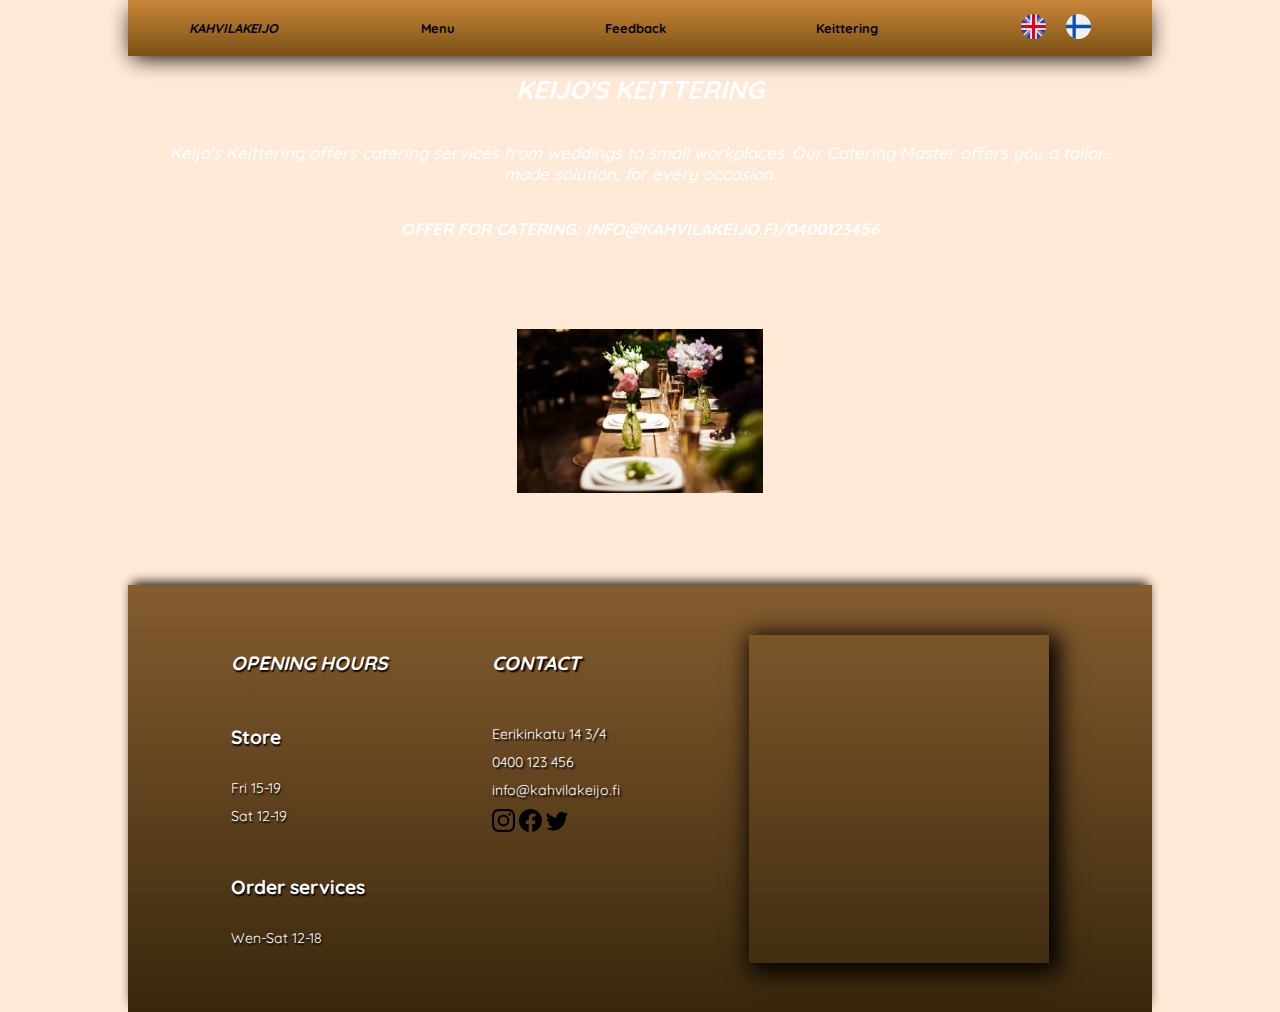
==== catering.html @ 2196271e "Merge branch 'main' of https://github.com/PikuMati/Projekti2" ====
<!DOCTYPE html>
<html lang="en">
<html class="keittering">
  <head>
    <meta charset="utf-8">
    <link rel="stylesheet" href="./css/style-1.css">
    <link rel="preconnect" href="https://fonts.googleapis.com">
      <link rel="preconnect" href="https://fonts.gstatic.com" crossorigin>
      <link href="https://fonts.googleapis.com/css2?family=Quicksand:wght@500&family=The+Nautigal:wght@700&display=swap" rel="stylesheet">
    <title>
      KahvilaKeijo | Our selection includes a large number of advanced
      developed flavors from the world of coffee!
    </title>
 </head>
 
 <body>
    <nav>
      <div class="nav_left">
        <h1 style="font-size:1vw;"><a href="etusivu.html">KahvilaKeijo</a></h1>
      </div>
      <div class="nav_right">
        <h3 style="font-size:1vw;"><a href="menu.html">Menu</a></h3>
        <h3 style="font-size:1vw;"><a href="palaute.html">Feedback</a></h3>
        <h3 style="font-size:1vw;"><a href="Keittering.html">Keittering</a></h3>
      </div>
      <div class="lang">
        <a href="catering.html" class="lang_icon_container"
          ><img
            class="lang_icon"
            src="images/240px-United-kingdom_flag_icon_round.svg.png"
            alt=""
        /></a>

        <a href="Keittering.html" class="lang_icon_container">
          <img
            class="lang_icon"
            src="images/finland-svgrepo-com.svg"
            alt=""
          />
        </a>
      </div>
    </nav>
    <h1 style="font-size:2vw;">
      Keijo's Keittering
    </h1>
    <div>
    <p style="font-size:1.3vw;">Keijo's Keittering offers catering services from weddings to small workplaces. Our Catering Master offers you a tailor-made solution,
        for every occasion.
    <h2 style="font-size:1.3vw;">
      Offer for catering: info@kahvilakeijo.fi/0400123456
      </h2>
    </p>
    </div>
    <div class="gallery_box_single">
      <code>
        <div class="gallery clearfix gllr_grid" data-columns="100" data-border-width="4">
          <div class="gllr_image_row">
            <div class="gllr.image_block">
              <p>
                <a rel="images_box504">
                  <img src="images/catering-promo.webp" width="300px" height="200px" style="width:25%; height:25%;">
                </a>
              </p>
              <div style="width:300px;" class="gllr_single_image_text">&nbsp;</div>
      </code>
    <div>
      <footer>
 		   <div class="footer_tiedot">
 			 <h2 style="font-size:1.5vw;">Opening hours</h2>
 			 <ul>
 			   <h3 style="font-size:1.5vw;">Store</h3>
 			   <li style="font-size:1.1vw;">Fri 15-19</li>
 			   <li style="font-size:1.1vw;">Sat 12-19</li>
 			 </ul>
        <ul>
          <h3  style="font-size:1.5vw;">Order services</h3>
          <li  style="font-size:1.1vw;">Wen-Sat 12-18</li>
        </ul>
 		   </div>
 		   <div class="footer_tiedot">
 			 <h2 style="font-size:1.5vw;">Contact</h2>
 			 <ul>
 			   <li style="font-size:1.1vw;">Eerikinkatu 14 3/4</li>
 			   <li style="font-size:1.1vw;">0400 123 456</li>
 			   <li style="font-size:1.1vw;">info@kahvilakeijo.fi</li>
 			   <li style="font-size:1.1vw;">
 				 <a href="#">
 				   <img src="images/instagram.svg" alt="Instagram" style="width:15%"/>
 				 </a>
 				 <a href="#">
 				   <img src="images/facebook.svg" alt="Facebook" style="width:15%"/>
 				 </a>
 				 <a href="#">
 				   <img src="images/twitter.svg" alt="Twitter" style="width:15%"/>
 				 </a>
 			   </li>
 			 </ul>
 		  </div>

      <div class="kartta">
        <iframe
          src="https://www.google.com/maps/embed?pb=!1m18!1m12!1m3!1d1967.6790173694772!2d22.26398201617743!3d60.45051432766401!2m3!1f0!2f0!3f0!3m2!1i1024!2i768!4f13.1!3m3!1m2!1s0x468c76fbe1a1f0ff%3A0x5d44f2a9a297094e!2sEerikinkatu%2014%2C%2020100%20Turku!5e0!3m2!1sen!2sfi!4v1642587451963!5m2!1sen!2sfi"
          width="300"
          height="250"
          style="border: 0"
          allowfullscreen=""
          loading="lazy"
        ></iframe>
      </div>
    </footer>
  </body>
</html>
---- css/style-1.css ----
html {
  margin: 0;
  padding: 0;
}
body {
  font-family: "Quicksand", sans-serif;
  text-align: center;
  color: white;
  margin: 0;
}

a {
  color: rgb(214, 214, 214);
}

a:hover {
  color: red;
}

nav {
  display: flex;
  justify-content: space-around;
  background: rgb(134, 90, 48);
  background: linear-gradient(
    180deg,
    rgb(202, 134, 56) 0%,
    rgb(121, 81, 21) 100%
  );
  -webkit-box-shadow: 0px 6px 22px -4px #000000;
  box-shadow: 0px 6px 22px -4px #000000;
  text-shadow: none;
}
.lang {
  display: flex;
  justify-content: flex-end;
  gap: 20px;
  /* margin: auto 0; */
  /* padding: auto 0; */
}

.lang_icon_container {
  margin: auto;
}

.lang_icon {
  width: 25px;
  height: 25px;
  margin: auto;
}

nav h3 {
  margin: auto 0;
}

nav a {
  text-decoration: none;
  color: #000000;
}

nav a:hover {
  text-decoration: none;
  /* Väri pitää muuttaa sopivammaksi */
  color: red;
}

.nav_left {
  margin: auto 0;
}

.nav_right {
  display: flex;
  justify-content: space-between;
  padding: 25px;
  gap: 150px;
}

h1 {
  text-transform: uppercase;
  text-shadow: 0, 5px;
  color: rgb(61, 53, 39);
  font-style: italic;
  font-size: 2em;
  color: white;
}

h2 {
  text-transform: uppercase;
  text-shadow: 0, 5px;
  color: rgb(61, 53, 39);
  font-style: italic;
  font-size: 1, 5em;
  margin-bottom: 30px;
  color: white;
}

h3 {
  margin-bottom: 30px;
  color: white;
}

h6 {
  line-height: 1px;
  /* color: #2300bf; */
}

p {
  text-align: center;
  color: rgb(61, 53, 39);
  font-style: oblique;
  font-size: 24px;
  padding: 20px;
}

.etusivu {
  background: url("../images/cup1.jpg");
  background-size: cover;
  text-align: center;
  background-size: cover;
  color: white;
}

.custom_h1 {
  text-transform: uppercase;
  border-bottom: 4px solid black;
  padding-bottom: 20px;
  margin-bottom: 30px;
  text-shadow: 0.05em 0.05em 0.1em black;
  text-color: #000000;
}

/*
 	.custom_h2 {
	}
	.custom_h3 {
	}
	*/

.custom_h4 {
  color: white;
  text-align: center;
  font-size: 1em;
  font-style: italic;
}

.otsikko {
  /*font-family: "The Nautigal", cursive; Luettavampi ilman tätä?*/
  font-size: 6em;
  color: white;
  text-shadow: 0.05em 0.05em 0.1em black;
  margin: 50px;
}

.section {
  font-size: 1.5em;
  display: flex;
  align-items: center;
  flex-direction: column;
}

#layout {
  display: grid;
  gap: 30px;
  /* grid-template-columns: repeat(3, 33.3%); */
  grid-template-columns: 1fr 1fr 1fr;
  text-shadow: 0.05em 0.05em 0.1em black;
  margin-bottom: 100px;
}

#lokaatio {
  font-size: 1.5em;
  margin-bottom: 100px;
}

@media screen and (max-width: 1024px) {
  #layout {
    grid-template-columns: repeat(3, 200px);
    padding-left: 100px;
    padding-right: 200px;
  }
}

.menu {
  background: url("../images/coffeemenu.jpg");
  background-size: cover;
  box-sizing: border-box;
  margin: 0;
  color: white;
}

.pää_otsikko {
  /* color: #ff5c03; */
  text-align: center;
  font-size: 3em;
}

.tuote_otsikko {
  text-align: center;
}

.selostus {
  border-bottom: 3px solid white;
  padding: 20px 0;
  text-align: center;
}

.tuote {
  display: flex;
  justify-content: space-between;
  border-bottom: 1px solid;
}

p {
  font-weight: 500;
  margin: 0;
  color: white;
}

/* @media screen and (min-width: 6px) (Etusivun responsiivisuuteen. Matti) {
	#layout {
		grid-template-rows: repeat(6, 10px);
		grid-template-columns: 40px;
		padding-left: 260px;
		padding-right: 300px;
		}
	}
	
@media screen and (min-width: 663px) {
	#layout {
		grid-template-rows: repeat(6, 190px);
		grid-template-columns: 400px;
		padding-left: 260px;
		padding-right: 300px;
		}
	}
	
@media screen and (min-width: 1024px) {
	#layout {
		display: grid;
		grid-row: inherit;
		grid-template-columns: repeat(2, 600px);
		grid-template-rows: repeat(3, 200px);
		padding-right: 600px;
		padding-left: 340px;
		}
	} */

ul {
  padding: 0;
}

.container {
  margin: 0 40px 0px 40px;
}

.keittering {
  background-color: rgb(255, 233, 215);
  margin: 0 10%;
  text-align: center;
  background-size: contain;
}

.nav_right {
  display: flex;
  justify-content: space-between;
  padding: 20px;
  gap: 150px;
}

textarea {
  resize: none;
  height: 150px;
  width: 350px;
}

.palaute {
  background: url("../images/palaute.png");
  box-sizing: border-box;
  color: white;
  text-shadow: 0.04em 0.04em 0.085em black;
  background-size:contain;
  text-align: center;
  color: white;
}

#wrapper form input[type="submit"] {
  border: 1px solid #d9d9d9;
  background-color: #efefef;
}

input[type="radio"] {
  display: none;
}

.tahti {
  direction: rtl;
  unicode-bidi: bidi-override;
}

label:hover,
label:hover ~ label {
  color: orange;
}

input[type="radio"]:checked ~ label {
  color: orange;
}

#arvio {
  display: grid;
  grid-row: inherit;
  grid-template-columns: repeat(2, 50%);
  margin-bottom: 1em;
  row-gap: 10%;
  margin-left: 25%;
  margin-right: 25%;
}

#linkit_palaute {
  display: grid;
  grid-row: inherit;
  grid-template-rows: 100px;
  grid-template-columns: repeat 100px;
  margin-left: 25%;
  margin-right: 25%;
  margin-bottom: 10%;
  font-size: 1.5em;
}

footer {
  display: flex;
  justify-content: space-around;
  background: rgb(134, 90, 48);
  background: linear-gradient(
    180deg,
    rgb(133, 92, 46) 0%,
    rgb(56, 39, 13) 100%
  );
  padding: 50px;
  -webkit-box-shadow: 0px -6px 11px -4px #000000;
  box-shadow: 0px -6px 11px -4px #000000;
  margin-top: 50px;
  text-align: center;
  text-shadow: 0.1em 0.1em 0.1em black;
  text-align: left;
}

.kartta {
  -webkit-box-shadow: 5px 5px 22px 5px #000000;
  box-shadow: 5px 5px 22px 5px #000000;
}
iframe {
  width: 100%;
  height: 100%;
}

.footer_tiedot ul {
  margin-top: 50px;
  padding: 0px;
}

.footer_tiedot li {
  list-style: none;
  margin: 10px 0;
}

.footer_tiedot a {
  text-decoration: none;
}

* {
  box-sizing: border-box;
}

.left {
  padding: 20px;
  float: left;
  width: 10%;
}

.main {
  padding: 20px;
  float: left;
  width: 100%;
}

.right {
  padding: 20px;
  float: left;
  width: 20%;
}

@media screen and (max-width: 800px) {
  .left,
  .main,
  .right {
    width: 100%;
  }
}
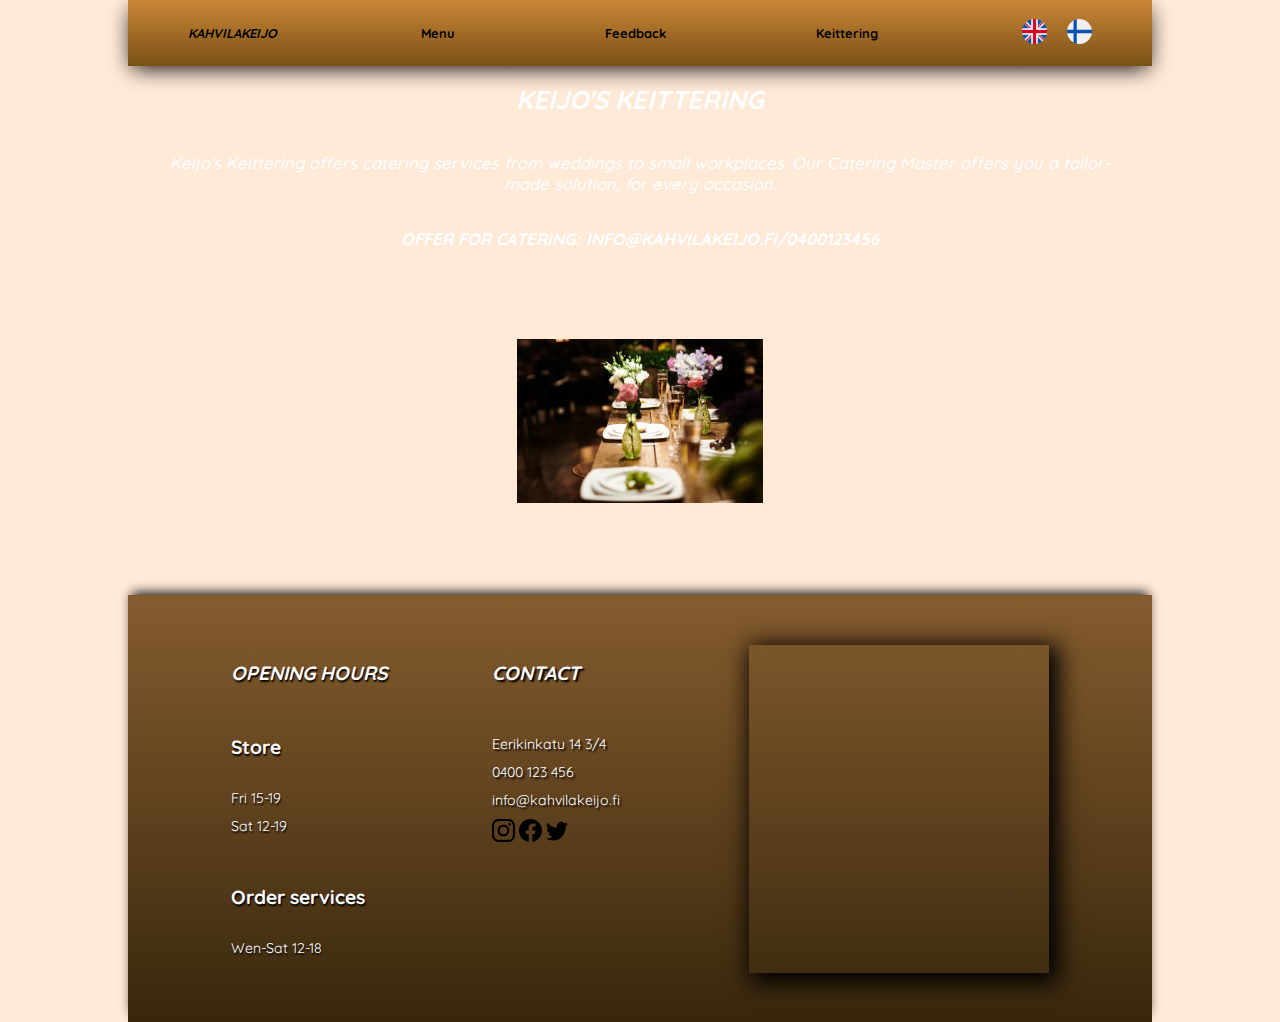
==== commit 2575834e: "Merge branch 'main' of https://github.com/PikuMati/Projekti2" ====
--- a/catering.html
+++ b/catering.html
@@ -17,6 +17,10 @@
     <nav>
       <div class="nav_left">
         <h1 style="font-size:1vw;"><a href="etusivu.html">KahvilaKeijo</a></h1>
+        <div class="mobile_container">
+          <img src="/images/icons8-navigation-50.png" class="mobile_arrow"></img>
+        </div>
+      </div>  
       </div>
       <div class="nav_right">
         <h3 style="font-size:1vw;"><a href="menu.html">Menu</a></h3>
@@ -28,18 +32,25 @@
           ><img
             class="lang_icon"
             src="images/240px-United-kingdom_flag_icon_round.svg.png"
-            alt=""
+            alt="English"
         /></a>
 
         <a href="Keittering.html" class="lang_icon_container">
           <img
             class="lang_icon"
             src="images/finland-svgrepo-com.svg"
-            alt=""
+            alt="Finnish"
           />
         </a>
       </div>
     </nav>
+    <div class="hamburger_menu_container">
+      <ul class="hamburger_menu hidden">
+        <li><a href="/menu.html">Menu</a></li>
+        <li><a href="/tilaus.html">Tilaus</a></li>
+        <li><a href="/Keittering.html">Keittering</a></li>			
+      </ul>
+    </div>
     <h1 style="font-size:2vw;">
       Keijo's Keittering
     </h1>
@@ -108,5 +119,6 @@
         ></iframe>
       </div>
     </footer>
+    <script src="/mobile_nav.js"></script>
   </body>
 </html>
--- a/css/style-1.css
+++ b/css/style-1.css
@@ -48,6 +48,19 @@
   margin: auto;
 }
 
+.hidden {
+  display: none;
+  color: red;
+}
+
+.mobile_container {
+  display: none;
+}
+
+/* .mobile_arrow {
+  display: none;
+} */
+
 nav h3 {
   margin: auto 0;
 }
@@ -160,7 +173,6 @@
 #layout {
   display: grid;
   gap: 30px;
-  /* grid-template-columns: repeat(3, 33.3%); */
   grid-template-columns: 1fr 1fr 1fr;
   text-shadow: 0.05em 0.05em 0.1em black;
   margin-bottom: 100px;
@@ -176,6 +188,76 @@
     grid-template-columns: repeat(3, 200px);
     padding-left: 100px;
     padding-right: 200px;
+  }
+  nav {
+    display: flex;
+    justify-content: center;
+    background: rgb(134, 90, 48);
+    background: linear-gradient(
+      180deg,
+      rgb(202, 134, 56) 0%,
+      rgb(121, 81, 21) 100%
+    );
+    -webkit-box-shadow: 0px 6px 22px -4px #000000;
+    box-shadow: 0px 6px 22px -4px #000000;
+  }
+
+  /* .nav_left {
+    justify-content: center;
+    align-items: center;
+  } */
+
+  nav h3 {
+    margin: auto 0;
+  }
+  nav a {
+    text-decoration: none;
+    color: #000000;
+  }
+  nav a:hover {
+    text-decoration: none;
+    /* Väri pitää muuttaa sopivammaksi */
+    color: red;
+  }
+  .nav_left {
+    margin: auto 0;
+    display: flex;
+    gap: 25px;
+  }
+  .nav_right {
+    display: none;
+  }
+  .mobile_container {
+    display: block;
+    margin: auto 0;
+  }
+
+  .hamburger_menu {
+    position: absolute;
+    width: 100%;
+    background-color: rgba(0, 0, 0, 0.5);
+    margin: 0 auto;
+  }
+  /* .hamburger_menu_container {
+  } */
+  .hamburger_menu li {
+    list-style: none;
+    padding: 20px 0;
+    font-size: 3vh;
+  }
+  .mobile_arrow {
+    display: block;
+    transform: rotate(135deg);
+  }
+
+  h1 {
+    font-size: 6vw;
+  }
+  h2 {
+    font-size: 3vw;
+  }
+  p {
+    font-size: 2vmin;
   }
 }
 
@@ -259,12 +341,12 @@
   background-size: contain;
 }
 
-.nav_right {
+/* .nav_right {
   display: flex;
   justify-content: space-between;
   padding: 20px;
   gap: 150px;
-}
+} */
 
 textarea {
   resize: none;
@@ -277,9 +359,10 @@
   box-sizing: border-box;
   color: white;
   text-shadow: 0.04em 0.04em 0.085em black;
-  background-size:contain;
-  text-align: center;
-  color: white;
+  background-size: contain;
+  text-align: center;
+  color: white;
+  background-size: cover;
 }
 
 #wrapper form input[type="submit"] {
@@ -396,3 +479,69 @@
     width: 100%;
   }
 }
+* {
+  box-sizing: border-box;
+}
+.container {
+  position: relative;
+}
+.mySlides {
+  display: none;
+}
+.cursor {
+  cursor: pointer;
+}
+.prev,
+.next {
+  cursor: pointer;
+  position:absolute;
+  top: 50%;
+  width:auto;
+  padding: 16px;
+  margin-top: -50px;
+  margin-left: -350px;
+  color: white;
+  font-weight: bold;
+  font-size: 20px;
+  border-radius: 0 3px 3px 0;
+  user-select: none;
+  -webkit-user-select: none;
+}
+.next {
+  right: 0;
+  border-radius: 3px 0 0 3px;
+  margin-right: 570px;
+}
+.prev:hover,
+.next:hover {
+  background-color: rgba(0,0,0,0.8);
+}
+.numbertext {
+  color: #f2f2f2;
+  font-size: 12px;
+  padding: 8px 12px;
+  position: absolute;
+  top: 0;
+}
+.caption-container {
+  text-align: center;
+  background-color: #222;
+  padding: 2px 12px;
+  color: white;
+}
+.row::after {
+  content: "";
+  display: table;
+  clear: both;
+}
+.column {
+  float: left;
+  width: 16.66%;
+}
+.demo {
+  display: none;
+}
+.active
+.demo:hover {
+  opacity: 1;
+}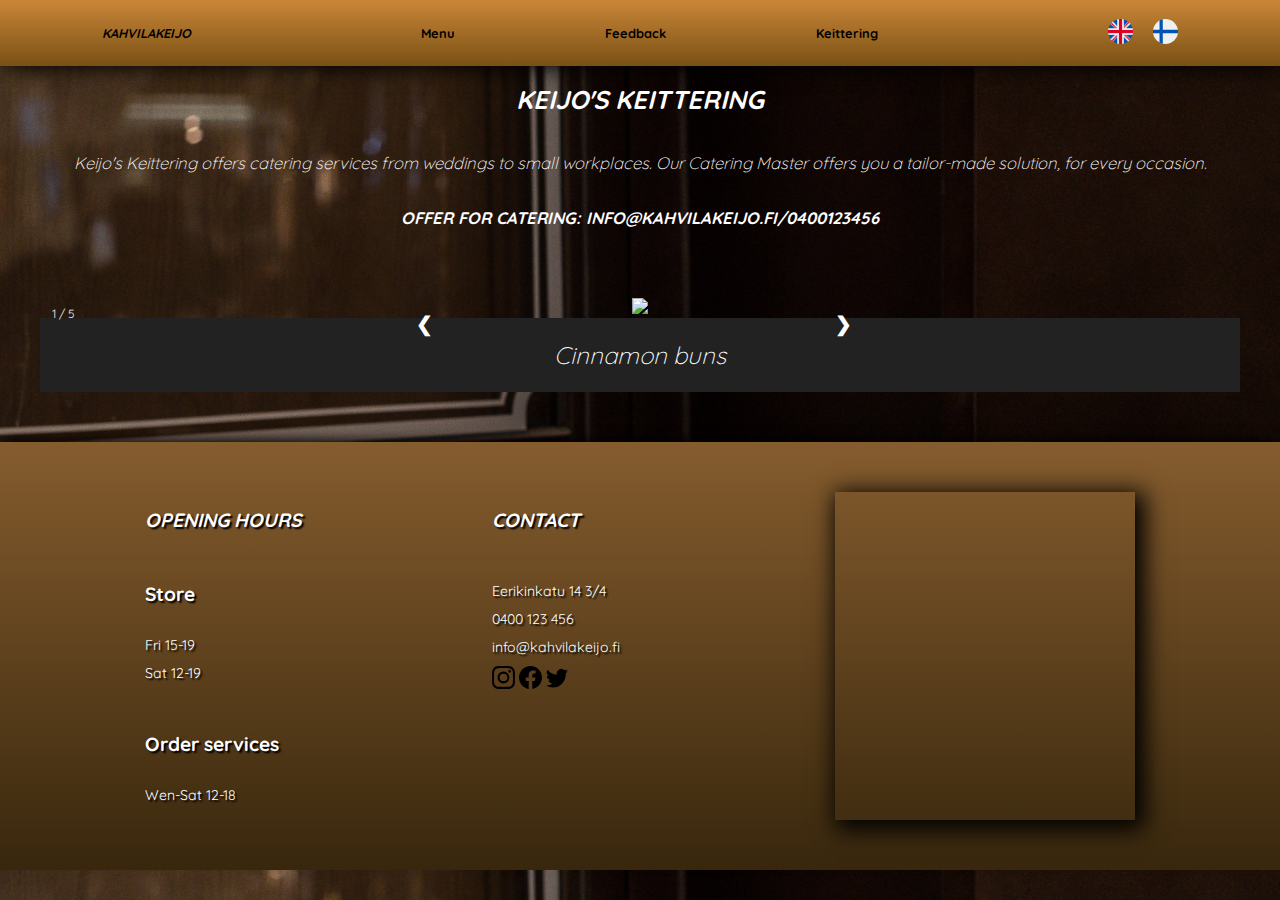
==== commit 46db5c96: "Sheesh" ====
--- a/catering.html
+++ b/catering.html
@@ -1,6 +1,6 @@
 <!DOCTYPE html>
 <html lang="en">
-<html class="keittering">
+<html class="etusivu">
   <head>
     <meta charset="utf-8">
     <link rel="stylesheet" href="./css/style-1.css">
@@ -16,16 +16,16 @@
  <body>
     <nav>
       <div class="nav_left">
-        <h1 style="font-size:1vw;"><a href="etusivu.html">KahvilaKeijo</a></h1>
+        <h1 style="font-size:1vw;"><a href="frontpage.html">KahvilaKeijo</a></h1>
         <div class="mobile_container">
           <img src="/images/icons8-navigation-50.png" class="mobile_arrow"></img>
         </div>
       </div>  
       </div>
       <div class="nav_right">
-        <h3 style="font-size:1vw;"><a href="menu.html">Menu</a></h3>
-        <h3 style="font-size:1vw;"><a href="palaute.html">Feedback</a></h3>
-        <h3 style="font-size:1vw;"><a href="Keittering.html">Keittering</a></h3>
+        <h3 style="font-size:1vw;"><a href="en-menu.html">Menu</a></h3>
+        <h3 style="font-size:1vw;"><a href="feedback.html">Feedback</a></h3>
+        <h3 style="font-size:1vw;"><a href="catering.html">Keittering</a></h3>
       </div>
       <div class="lang">
         <a href="catering.html" class="lang_icon_container"
@@ -62,19 +62,86 @@
       </h2>
     </p>
     </div>
-    <div class="gallery_box_single">
-      <code>
-        <div class="gallery clearfix gllr_grid" data-columns="100" data-border-width="4">
-          <div class="gllr_image_row">
-            <div class="gllr.image_block">
-              <p>
-                <a rel="images_box504">
-                  <img src="images/catering-promo.webp" width="300px" height="200px" style="width:25%; height:25%;">
-                </a>
-              </p>
-              <div style="width:300px;" class="gllr_single_image_text">&nbsp;</div>
-      </code>
-    <div>
+
+      <div class="container">
+        <div class="mySlides">
+          <div class="numbertext"> 1 / 5 </div>
+          <img src="images/knitter catering.jpg" style="width: 25%">
+        </div>
+
+        <div class="mySlides">
+          <div class="numbertext"> 2 / 5</div>
+          <img src="images/Pexels catering.jpeg" style="width: 30%">
+        </div>
+
+        <div class="mySlides">
+          <div class="numbertext"> 3 / 5</div>
+          <img src="images/Waitress catering.jpg" style="width: 30%">
+        </div>
+
+        <div class="mySlides">
+          <div class="numbertext"> 4/ 5</div>
+          <img src="images/pink cake.jpg" style="width: 370px">
+        </div>
+
+        <div class="mySlides">
+          <div class="numbertext"> 5/ 5</div>
+          <img src="images/DrinksCatering.jpeg" style="width: 370px">
+        </div>
+        
+        <a class="prev" onclick="plusSlides(-1)">&#10094; </a>
+        <a class="next" onclick="plusSlides(1)">&#10095; </a>
+        
+        <div class="caption-container">
+          <p id="caption"></p>
+        </div>
+        <div class="row">
+          <div class="column">
+            <img class="demo cursor" src="images/knitter catering.jpg" style="width:30%" onclick="currentSlide(1)" alt="Cinnamon buns">
+          </div>
+          <div class="column">
+            <img class="demo cursor" src="images/Pexels catering.jpeg" style="width:30%" onclick="currentSlide(2)" alt="Warm dishes">
+          </div>
+          <div class="column">
+            <img class="demo cursor" src="images/Waitress catering.jpg" style="width:30%" onclick="currentSlide(3)" alt="Service">
+          </div>
+          <div class="column">
+            <img class="demo cursor" src="images/pink cake.jpg" style="width:280px" onclick="currentSlide(4)" alt="Cakes">
+          </div>
+          <div class="column">
+            <img class="demo cursor" src="images/DrinksCatering.jpeg" style="width:280px" onclick="currentSlide(5)" alt="Drinks">
+          </div>
+        </div>
+      </div>
+      <script>
+        var slideIndex = 1;
+          showSlides(slideIndex);
+        
+          function plusSlides(n) {
+            showSlides(slideIndex += n);
+            }
+          function currentSlide(n) {
+            showSlides(slideIndex = n);
+          }
+          function showSlides(n) {
+            var i;
+            var slides = document.getElementsByClassName("mySlides");
+            var dots = document.getElementsByClassName("demo");
+            var captionText = document.getElementById("caption");
+            if (n > slides.length) {slideIndex = 1}
+            if (n < 1) {slideIndex = slides.length}
+            for (i = 0; i < slides.length; i++) {
+              slides[i].style.display = "none";
+        
+            }
+            for (i = 0; i < dots.length; i++) {
+              dots[i].className = dots[i].className.replace(" active", "");
+            }
+            slides[slideIndex-1].style.display = "block";
+            dots[slideIndex-1].className += " active";
+            captionText.innerHTML = dots[slideIndex-1].alt;
+          }
+        </script>
       <footer>
  		   <div class="footer_tiedot">
  			 <h2 style="font-size:1.5vw;">Opening hours</h2>
--- a/css/style-1.css
+++ b/css/style-1.css
@@ -292,7 +292,7 @@
 }
 
 p {
-  font-weight: 500;
+  font-weight: 270;
   margin: 0;
   color: white;
 }
@@ -359,55 +359,85 @@
   box-sizing: border-box;
   color: white;
   text-shadow: 0.04em 0.04em 0.085em black;
-  background-size: contain;
-  text-align: center;
-  color: white;
   background-size: cover;
-}
-
-#wrapper form input[type="submit"] {
-  border: 1px solid #d9d9d9;
-  background-color: #efefef;
-}
-
-input[type="radio"] {
-  display: none;
-}
-
-.tahti {
-  direction: rtl;
-  unicode-bidi: bidi-override;
-}
-
-label:hover,
-label:hover ~ label {
-  color: orange;
-}
-
-input[type="radio"]:checked ~ label {
-  color: orange;
-}
-
-#arvio {
+  text-align: center;
+  color: white;
+}
+
+div.stars {
+	width: 500;
+	display: inline-block;
+  }
+  
+  input.star { display: none; }
+  
+  label.star {
+	float: center;
+	padding: 10px;
+	font-size: 36px;
+	color: #444;
+	transition: all .2s;
+  }
+  
+  input.star:checked ~ label.star:before {
+	content: '\2605';
+	color: #FD4;
+	transition: all .25s;
+  }
+  
+  input.star-5:checked ~ label.star:before {
+	color: #FE7;
+  }
+  
+  input.star-1:checked ~ label.star:before { color: #F62; }
+  
+  
+  label.star:before {
+	content: '\2605';
+  }
+
+#stars {
   display: grid;
   grid-row: inherit;
   grid-template-columns: repeat(2, 50%);
-  margin-bottom: 1em;
-  row-gap: 10%;
-  margin-left: 25%;
-  margin-right: 25%;
+  grid-template-rows: repeat(2, 70%);
+  margin-bottom: 5%;
+  row-gap: 30%;
+  margin-left: 20%;
+  margin-right: 20%;
+  text-align: center;
+  direction: rtl;
+
 }
 
 #linkit_palaute {
   display: grid;
   grid-row: inherit;
-  grid-template-rows: 100px;
+  grid-template-rows: 5em;
   grid-template-columns: repeat 100px;
+  margin-top: 15%;
   margin-left: 25%;
   margin-right: 25%;
   margin-bottom: 10%;
   font-size: 1.5em;
 }
+@media screen and (max-width: 1024px) {
+	#stars {
+		display: grid;
+		grid-row: inherit;
+		grid-template-rows: repeat(3, 130px);
+		grid-template-columns: none;
+		row-gap: 0px;
+		font-size: 1.7em;
+		text-shadow: 0.07em 0.07em 0.07em black;
+    direction: rtl;
+		}
+	.palaute {
+		text-shadow: 0.07em 0.07em 0.07em black;	
+		font-size: 1.3em;
+		margin-bottom: 2em;
+	}
+	}
 
 footer {
   display: flex;
@@ -499,7 +529,7 @@
   width:auto;
   padding: 16px;
   margin-top: -50px;
-  margin-left: -350px;
+  margin-left: -20%;
   color: white;
   font-weight: bold;
   font-size: 20px;
@@ -510,7 +540,7 @@
 .next {
   right: 0;
   border-radius: 3px 0 0 3px;
-  margin-right: 570px;
+  margin-right: 31%;
 }
 .prev:hover,
 .next:hover {
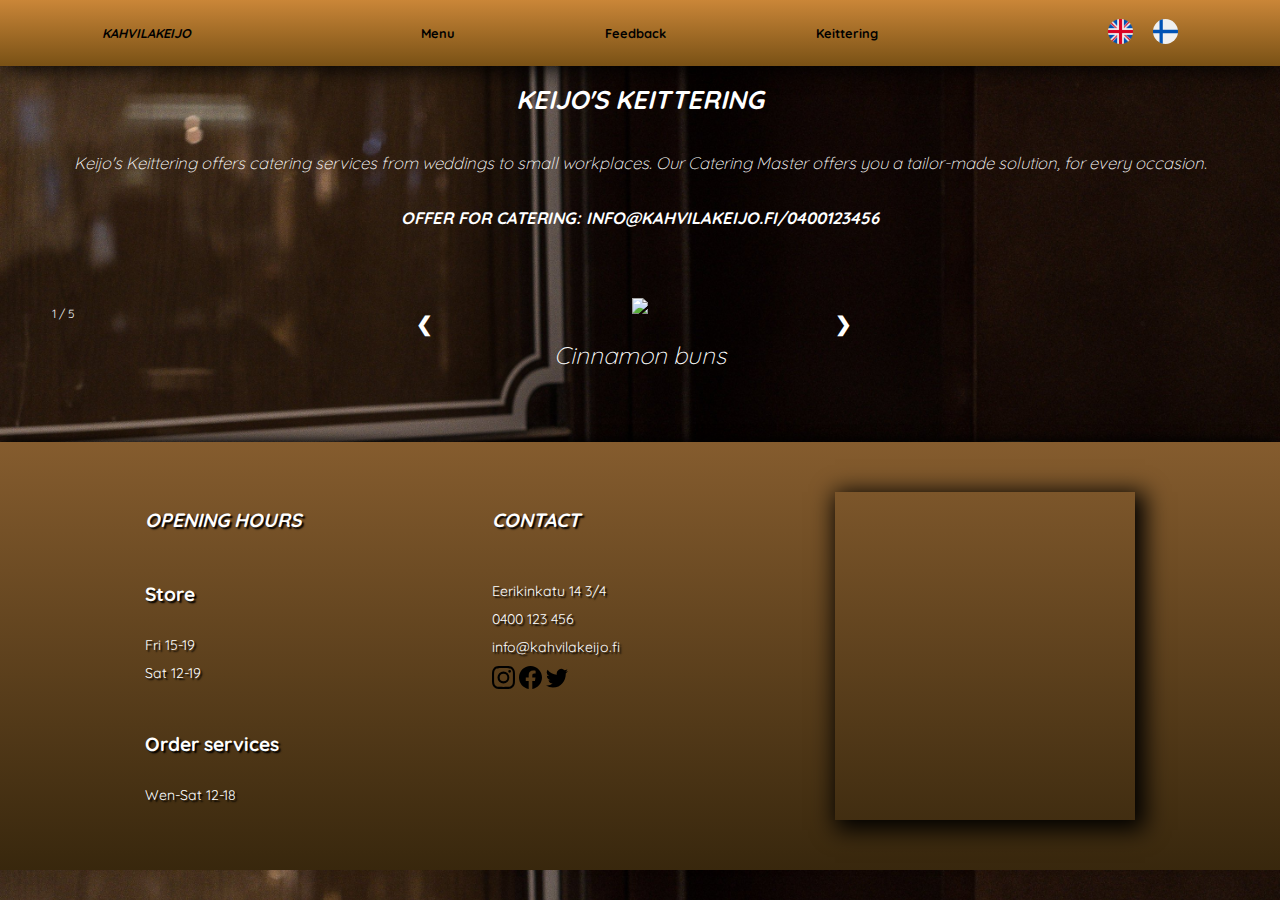
==== commit 769bb671: "cc" ====
--- a/catering.html
+++ b/catering.html
@@ -66,7 +66,7 @@
       <div class="container">
         <div class="mySlides">
           <div class="numbertext"> 1 / 5 </div>
-          <img src="images/knitter catering.jpg" style="width: 25%">
+          <img src="images/knitter catering.jpg" style="width: 27%">
         </div>
 
         <div class="mySlides">
--- a/css/style-1.css
+++ b/css/style-1.css
@@ -415,7 +415,7 @@
   grid-row: inherit;
   grid-template-rows: 5em;
   grid-template-columns: repeat 100px;
-  margin-top: 15%;
+  margin-top: 10%;
   margin-left: 25%;
   margin-right: 25%;
   margin-bottom: 10%;
@@ -555,7 +555,6 @@
 }
 .caption-container {
   text-align: center;
-  background-color: #222;
   padding: 2px 12px;
   color: white;
 }
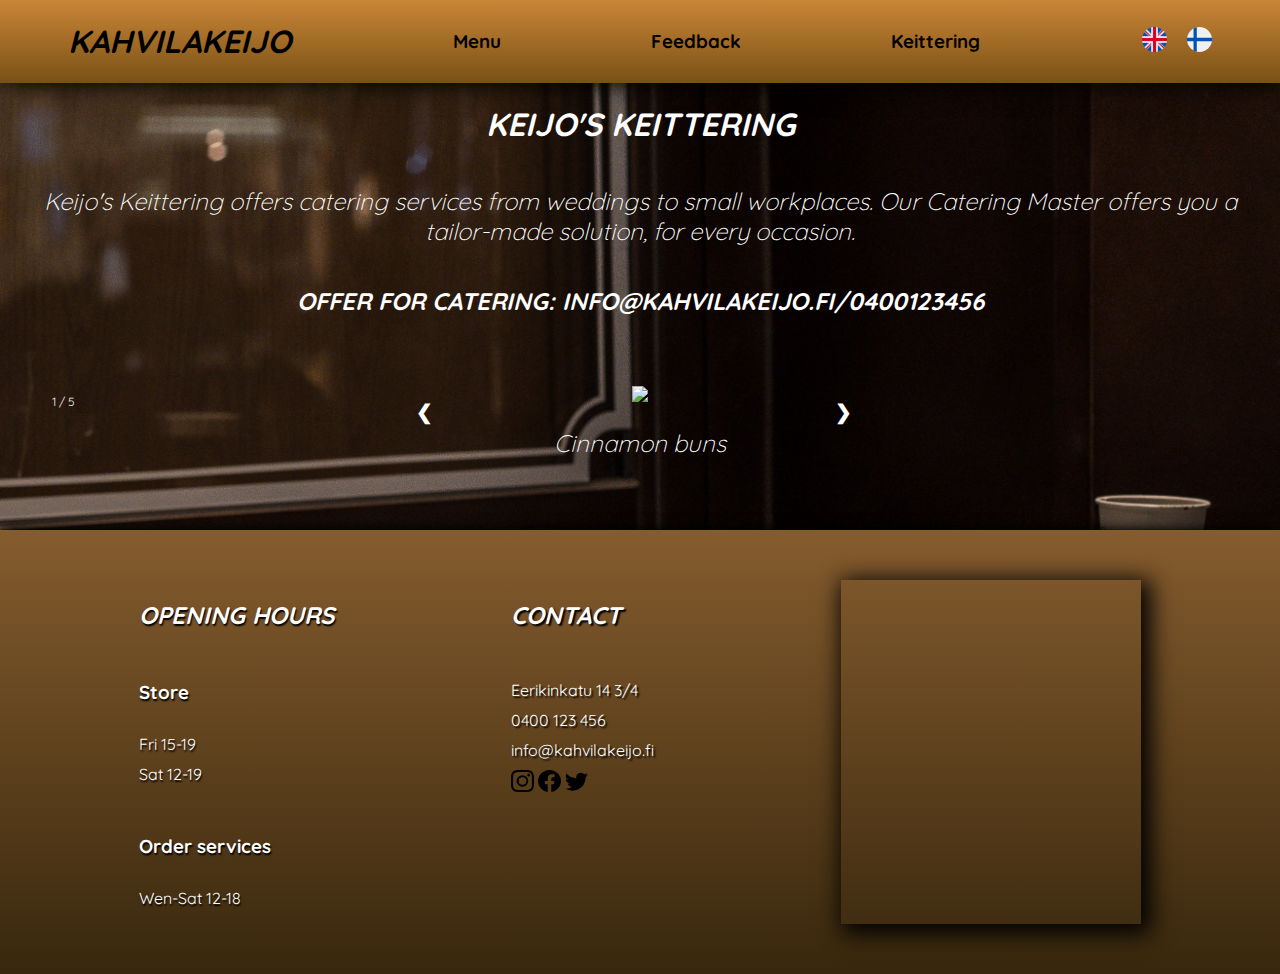
==== commit 6990ede4: "Paransin kuvien jäsentelyn" ====
--- a/catering.html
+++ b/catering.html
@@ -12,20 +12,20 @@
       developed flavors from the world of coffee!
     </title>
  </head>
- 
+
  <body>
     <nav>
       <div class="nav_left">
-        <h1 style="font-size:1vw;"><a href="frontpage.html">KahvilaKeijo</a></h1>
+        <h1><a href="frontpage.html">KahvilaKeijo</a></h1>
         <div class="mobile_container">
-          <img src="/images/icons8-navigation-50.png" class="mobile_arrow"></img>
+          <img src="images/icons8-navigation-50.png" class="mobile_arrow"></img>
         </div>
-      </div>  
+      </div>
       </div>
       <div class="nav_right">
-        <h3 style="font-size:1vw;"><a href="en-menu.html">Menu</a></h3>
-        <h3 style="font-size:1vw;"><a href="feedback.html">Feedback</a></h3>
-        <h3 style="font-size:1vw;"><a href="catering.html">Keittering</a></h3>
+        <h3><a href="en-menu.html">Menu</a></h3>
+        <h3><a href="feedback.html">Feedback</a></h3>
+        <h3><a href="catering.html">Keittering</a></h3>
       </div>
       <div class="lang">
         <a href="catering.html" class="lang_icon_container"
@@ -48,16 +48,16 @@
       <ul class="hamburger_menu hidden">
         <li><a href="/menu.html">Menu</a></li>
         <li><a href="/tilaus.html">Tilaus</a></li>
-        <li><a href="/Keittering.html">Keittering</a></li>			
+        <li><a href="/Keittering.html">Keittering</a></li>
       </ul>
     </div>
-    <h1 style="font-size:2vw;">
+    <h1>
       Keijo's Keittering
     </h1>
     <div>
-    <p style="font-size:1.3vw;">Keijo's Keittering offers catering services from weddings to small workplaces. Our Catering Master offers you a tailor-made solution,
+    <p>Keijo's Keittering offers catering services from weddings to small workplaces. Our Catering Master offers you a tailor-made solution,
         for every occasion.
-    <h2 style="font-size:1.3vw;">
+    <h2>
       Offer for catering: info@kahvilakeijo.fi/0400123456
       </h2>
     </p>
@@ -86,12 +86,12 @@
 
         <div class="mySlides">
           <div class="numbertext"> 5/ 5</div>
-          <img src="images/DrinksCatering.jpeg" style="width: 370px">
+          <img src="images/DrinksCatering.jpg" style="width: 370px">
         </div>
-        
+
         <a class="prev" onclick="plusSlides(-1)">&#10094; </a>
         <a class="next" onclick="plusSlides(1)">&#10095; </a>
-        
+
         <div class="caption-container">
           <p id="caption"></p>
         </div>
@@ -106,17 +106,17 @@
             <img class="demo cursor" src="images/Waitress catering.jpg" style="width:30%" onclick="currentSlide(3)" alt="Service">
           </div>
           <div class="column">
-            <img class="demo cursor" src="images/pink cake.jpg" style="width:280px" onclick="currentSlide(4)" alt="Cakes">
+            <img class="demo cursor" src="images/pink cake.jpg" style="width:30%" onclick="currentSlide(4)" alt="Cakes">
           </div>
           <div class="column">
-            <img class="demo cursor" src="images/DrinksCatering.jpeg" style="width:280px" onclick="currentSlide(5)" alt="Drinks">
+            <img class="demo cursor" src="images/DrinksCatering.jpg" style="width:30%" onclick="currentSlide(5)" alt="Drinks">
           </div>
         </div>
       </div>
       <script>
         var slideIndex = 1;
           showSlides(slideIndex);
-        
+
           function plusSlides(n) {
             showSlides(slideIndex += n);
             }
@@ -132,7 +132,7 @@
             if (n < 1) {slideIndex = slides.length}
             for (i = 0; i < slides.length; i++) {
               slides[i].style.display = "none";
-        
+
             }
             for (i = 0; i < dots.length; i++) {
               dots[i].className = dots[i].className.replace(" active", "");
@@ -144,24 +144,24 @@
         </script>
       <footer>
  		   <div class="footer_tiedot">
- 			 <h2 style="font-size:1.5vw;">Opening hours</h2>
+ 			 <h2>Opening hours</h2>
  			 <ul>
- 			   <h3 style="font-size:1.5vw;">Store</h3>
- 			   <li style="font-size:1.1vw;">Fri 15-19</li>
- 			   <li style="font-size:1.1vw;">Sat 12-19</li>
+ 			   <h3>Store</h3>
+ 			   <li>Fri 15-19</li>
+ 			   <li>Sat 12-19</li>
  			 </ul>
         <ul>
-          <h3  style="font-size:1.5vw;">Order services</h3>
-          <li  style="font-size:1.1vw;">Wen-Sat 12-18</li>
+          <h3>Order services</h3>
+          <li>Wen-Sat 12-18</li>
         </ul>
  		   </div>
  		   <div class="footer_tiedot">
- 			 <h2 style="font-size:1.5vw;">Contact</h2>
+ 			 <h2>Contact</h2>
  			 <ul>
- 			   <li style="font-size:1.1vw;">Eerikinkatu 14 3/4</li>
- 			   <li style="font-size:1.1vw;">0400 123 456</li>
- 			   <li style="font-size:1.1vw;">info@kahvilakeijo.fi</li>
- 			   <li style="font-size:1.1vw;">
+ 			   <li>Eerikinkatu 14 3/4</li>
+ 			   <li>0400 123 456</li>
+ 			   <li>info@kahvilakeijo.fi</li>
+ 			   <li>
  				 <a href="#">
  				   <img src="images/instagram.svg" alt="Instagram" style="width:15%"/>
  				 </a>
@@ -188,4 +188,5 @@
     </footer>
     <script src="/mobile_nav.js"></script>
   </body>
+  </html>
 </html>
--- a/css/style-1.css
+++ b/css/style-1.css
@@ -138,15 +138,7 @@
   padding-bottom: 20px;
   margin-bottom: 30px;
   text-shadow: 0.05em 0.05em 0.1em black;
-  text-color: #000000;
-}
-
-/*
- 	.custom_h2 {
-	}
-	.custom_h3 {
-	}
-	*/
+}
 
 .custom_h4 {
   color: white;
@@ -157,10 +149,11 @@
 
 .otsikko {
   /*font-family: "The Nautigal", cursive; Luettavampi ilman tätä?*/
-  font-size: 6em;
+  font-size: 4em;
   color: white;
   text-shadow: 0.05em 0.05em 0.1em black;
-  margin: 50px;
+  margin: 10%;
+  
 }
 
 .section {
@@ -186,8 +179,7 @@
 @media screen and (max-width: 1024px) {
   #layout {
     grid-template-columns: repeat(3, 200px);
-    padding-left: 100px;
-    padding-right: 200px;
+    display: contents;
   }
   nav {
     display: flex;
@@ -233,13 +225,12 @@
   }
 
   .hamburger_menu {
-    position: absolute;
+    /* position: absolute; */
     width: 100%;
     background-color: rgba(0, 0, 0, 0.5);
     margin: 0 auto;
   }
-  /* .hamburger_menu_container {
-  } */
+
   .hamburger_menu li {
     list-style: none;
     padding: 20px 0;
@@ -365,36 +356,39 @@
 }
 
 div.stars {
-	width: 500;
-	display: inline-block;
-  }
-  
-  input.star { display: none; }
-  
-  label.star {
-	float: center;
-	padding: 10px;
-	font-size: 36px;
-	color: #444;
-	transition: all .2s;
-  }
-  
-  input.star:checked ~ label.star:before {
-	content: '\2605';
-	color: #FD4;
-	transition: all .25s;
-  }
-  
-  input.star-5:checked ~ label.star:before {
-	color: #FE7;
-  }
-  
-  input.star-1:checked ~ label.star:before { color: #F62; }
-  
-  
-  label.star:before {
-	content: '\2605';
-  }
+  width: 500;
+  display: inline-block;
+}
+
+input.star {
+  display: none;
+}
+
+label.star {
+  float: center;
+  padding: 10px;
+  font-size: 36px;
+  color: #444;
+  transition: all 0.2s;
+}
+
+input.star:checked ~ label.star:before {
+  content: "\2605";
+  color: #fd4;
+  transition: all 0.25s;
+}
+
+input.star-5:checked ~ label.star:before {
+  color: #fe7;
+}
+
+input.star-1:checked ~ label.star:before {
+  color: #f62;
+}
+
+label.star:before {
+  content: "\2605";
+}
 
 #stars {
   display: grid;
@@ -407,7 +401,6 @@
   margin-right: 20%;
   text-align: center;
   direction: rtl;
-
 }
 
 #linkit_palaute {
@@ -422,22 +415,22 @@
   font-size: 1.5em;
 }
 @media screen and (max-width: 1024px) {
-	#stars {
-		display: grid;
-		grid-row: inherit;
-		grid-template-rows: repeat(3, 130px);
-		grid-template-columns: none;
-		row-gap: 0px;
-		font-size: 1.7em;
-		text-shadow: 0.07em 0.07em 0.07em black;
+  #stars {
+    display: grid;
+    grid-row: inherit;
+    grid-template-rows: repeat(3, 190px);
+    grid-template-columns: none;
+    row-gap: 0px;
+    font-size: 1.7em;
+    text-shadow: 0.07em 0.07em 0.07em black;
     direction: rtl;
-		}
-	.palaute {
-		text-shadow: 0.07em 0.07em 0.07em black;	
-		font-size: 1.3em;
-		margin-bottom: 2em;
-	}
-	}
+  }
+  .palaute {
+    text-shadow: 0.07em 0.07em 0.07em black;
+    font-size: 1.3em;
+    margin-bottom: 2em;
+  }
+}
 
 footer {
   display: flex;
@@ -524,9 +517,9 @@
 .prev,
 .next {
   cursor: pointer;
-  position:absolute;
+  position: absolute;
   top: 50%;
-  width:auto;
+  width: auto;
   padding: 16px;
   margin-top: -50px;
   margin-left: -20%;
@@ -544,7 +537,7 @@
 }
 .prev:hover,
 .next:hover {
-  background-color: rgba(0,0,0,0.8);
+  background-color: rgba(0, 0, 0, 0.8);
 }
 .numbertext {
   color: #f2f2f2;
@@ -570,7 +563,6 @@
 .demo {
   display: none;
 }
-.active
-.demo:hover {
+.active .demo:hover {
   opacity: 1;
-}+}
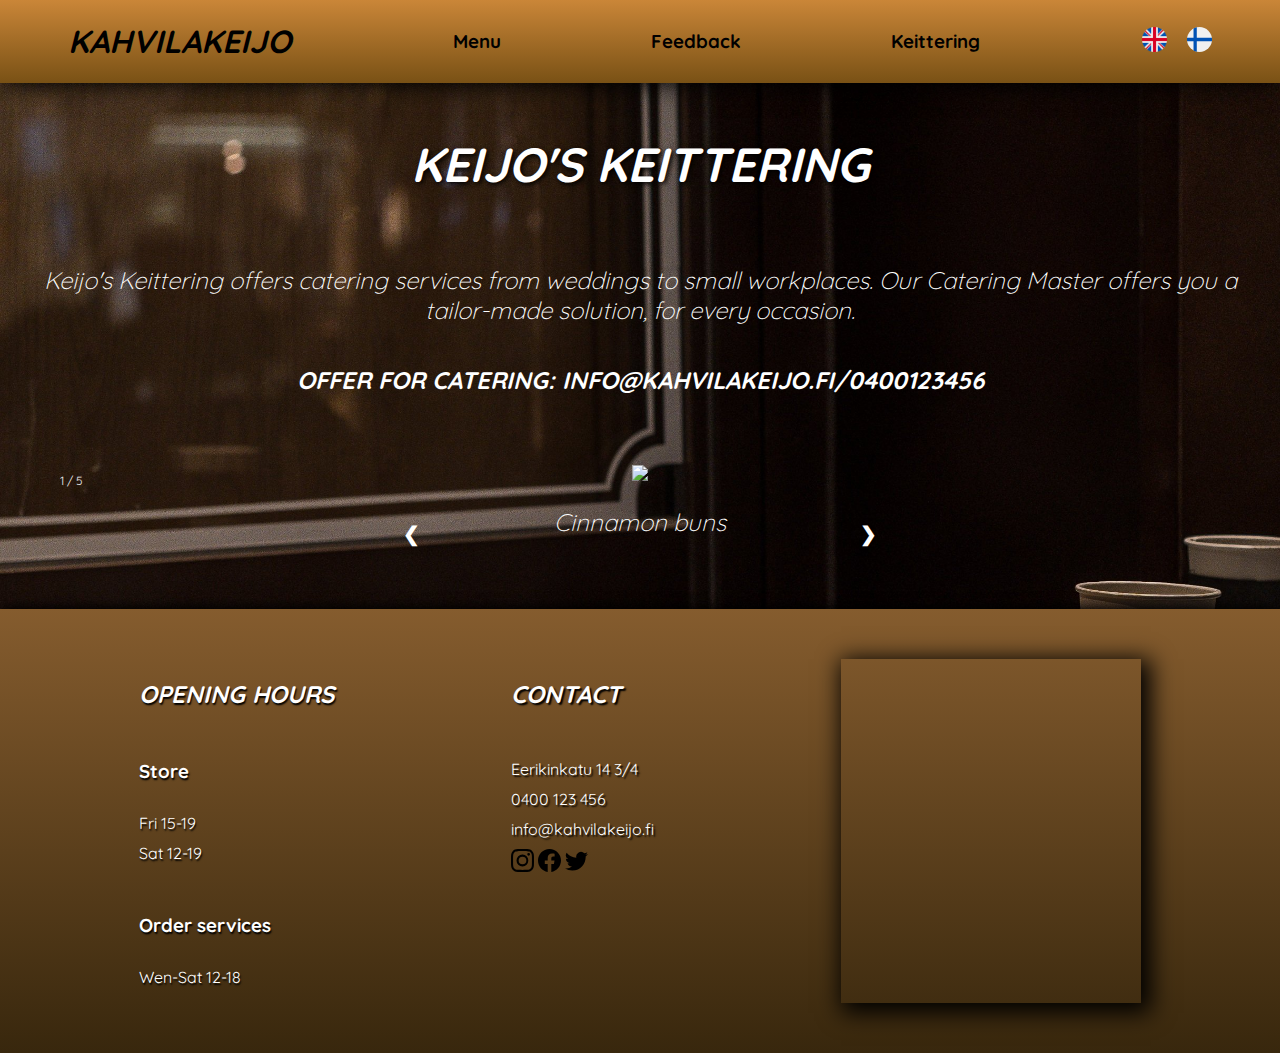
==== commit 1465b4f3: "Keittering ja palautesivun siistimistä" ====
--- a/catering.html
+++ b/catering.html
@@ -51,7 +51,7 @@
         <li><a href="/Keittering.html">Keittering</a></li>
       </ul>
     </div>
-    <h1>
+    <h1 class="otsikko">
       Keijo's Keittering
     </h1>
     <div>
@@ -66,27 +66,27 @@
       <div class="container">
         <div class="mySlides">
           <div class="numbertext"> 1 / 5 </div>
-          <img src="images/knitter catering.jpg" style="width: 27%">
+          <img src="images/knitter catering.jpg" style="width: 40%">
         </div>
 
         <div class="mySlides">
           <div class="numbertext"> 2 / 5</div>
-          <img src="images/Pexels catering.jpeg" style="width: 30%">
+          <img src="images/Pexels catering.jpeg" style="width: 40%">
         </div>
 
         <div class="mySlides">
           <div class="numbertext"> 3 / 5</div>
-          <img src="images/Waitress catering.jpg" style="width: 30%">
+          <img src="images/Waitress catering.jpg" style="width: 40%">
         </div>
 
         <div class="mySlides">
           <div class="numbertext"> 4/ 5</div>
-          <img src="images/pink cake.jpg" style="width: 370px">
+          <img src="images/pink cake2.jpg" style="width: 40%">
         </div>
 
         <div class="mySlides">
           <div class="numbertext"> 5/ 5</div>
-          <img src="images/DrinksCatering.jpg" style="width: 370px">
+          <img src="images/DrinksCatering.jpg" style="width: 40%">
         </div>
 
         <a class="prev" onclick="plusSlides(-1)">&#10094; </a>
@@ -97,19 +97,19 @@
         </div>
         <div class="row">
           <div class="column">
-            <img class="demo cursor" src="images/knitter catering.jpg" style="width:30%" onclick="currentSlide(1)" alt="Cinnamon buns">
+            <img class="demo cursor" src="images/knitter catering.jpg" style="width:40%" onclick="currentSlide(1)" alt="Cinnamon buns">
           </div>
           <div class="column">
-            <img class="demo cursor" src="images/Pexels catering.jpeg" style="width:30%" onclick="currentSlide(2)" alt="Warm dishes">
+            <img class="demo cursor" src="images/Pexels catering.jpeg" style="width:40%" onclick="currentSlide(2)" alt="Warm dishes">
           </div>
           <div class="column">
-            <img class="demo cursor" src="images/Waitress catering.jpg" style="width:30%" onclick="currentSlide(3)" alt="Service">
+            <img class="demo cursor" src="images/Waitress catering.jpg" style="width:40%" onclick="currentSlide(3)" alt="Service">
           </div>
           <div class="column">
-            <img class="demo cursor" src="images/pink cake.jpg" style="width:30%" onclick="currentSlide(4)" alt="Cakes">
+            <img class="demo cursor" src="images/pink cake2.jpg" style="width:40%" onclick="currentSlide(4)" alt="Cakes">
           </div>
           <div class="column">
-            <img class="demo cursor" src="images/DrinksCatering.jpg" style="width:30%" onclick="currentSlide(5)" alt="Drinks">
+            <img class="demo cursor" src="images/DrinksCatering.jpg" style="width:40%" onclick="currentSlide(5)" alt="Drinks">
           </div>
         </div>
       </div>
--- a/css/style-1.css
+++ b/css/style-1.css
@@ -113,7 +113,6 @@
 
 h6 {
   line-height: 1px;
-  /* color: #2300bf; */
 }
 
 p {
@@ -139,6 +138,9 @@
   margin-bottom: 30px;
   text-shadow: 0.05em 0.05em 0.1em black;
 }
+.custom_h3{
+  font-size: 1.5em;
+}
 
 .custom_h4 {
   color: white;
@@ -149,10 +151,10 @@
 
 .otsikko {
   /*font-family: "The Nautigal", cursive; Luettavampi ilman tätä?*/
-  font-size: 4em;
+  font-size: 3em;
   color: white;
   text-shadow: 0.05em 0.05em 0.1em black;
-  margin: 10%;
+  margin: 4%;
   
 }
 
@@ -173,7 +175,7 @@
 
 #lokaatio {
   font-size: 1.5em;
-  margin-bottom: 100px;
+  margin-bottom: 2em;
 }
 
 @media screen and (max-width: 1024px) {
@@ -248,7 +250,7 @@
     font-size: 3vw;
   }
   p {
-    font-size: 2vmin;
+    font-size: 3.5vmin;
   }
 }
 
@@ -322,7 +324,7 @@
 }
 
 .container {
-  margin: 0 40px 0px 40px;
+  margin: 0em 3em 0em 3em;
 }
 
 .keittering {
@@ -424,6 +426,7 @@
     font-size: 1.7em;
     text-shadow: 0.07em 0.07em 0.07em black;
     direction: rtl;
+    margin: 0%;
   }
   .palaute {
     text-shadow: 0.07em 0.07em 0.07em black;
@@ -520,9 +523,9 @@
   position: absolute;
   top: 50%;
   width: auto;
-  padding: 16px;
+  padding: 5%;
   margin-top: -50px;
-  margin-left: -20%;
+  margin-left: -25%;
   color: white;
   font-weight: bold;
   font-size: 20px;
@@ -533,7 +536,7 @@
 .next {
   right: 0;
   border-radius: 3px 0 0 3px;
-  margin-right: 31%;
+  margin-right: 25%;
 }
 .prev:hover,
 .next:hover {
